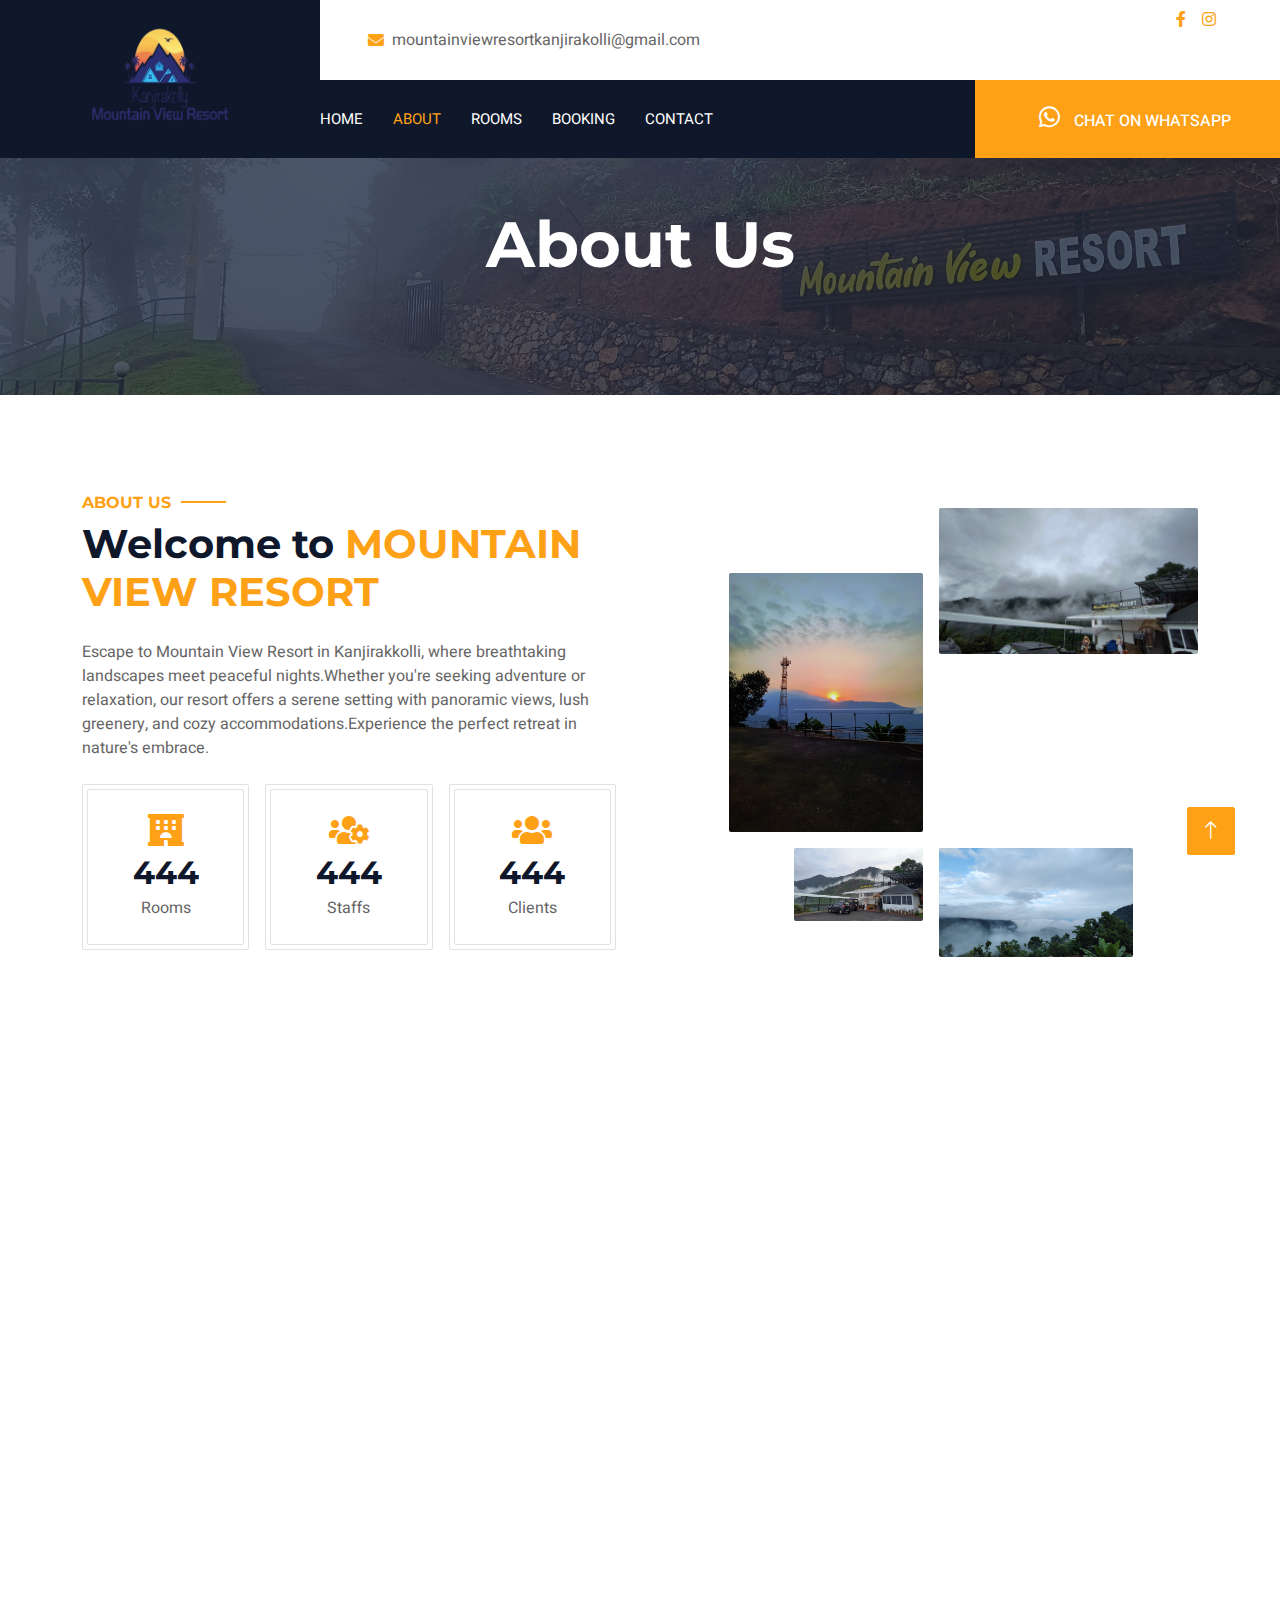
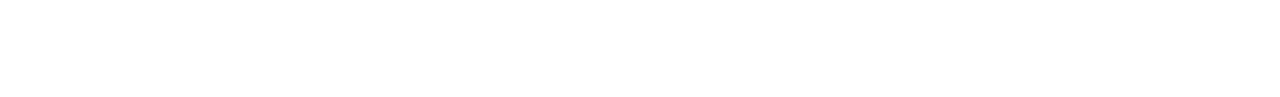
==== about.html @ e9edbc8a "msg" ====
<!DOCTYPE html>
<html lang="en">

<head>
    <meta charset="utf-8">
    <title>Mountain View Resort - Hotel HTML Template</title>
    <meta content="width=device-width, initial-scale=1.0" name="viewport">
    <meta content="" name="keywords">
    <meta content="" name="description">

    <!-- Favicon -->
    <link href="img/favicon.ico" rel="icon">

    <!-- Google Web Fonts -->
    <link rel="preconnect" href="https://fonts.googleapis.com">
    <link rel="preconnect" href="https://fonts.gstatic.com" crossorigin>
    <link href="https://fonts.googleapis.com/css2?family=Heebo:wght@400;500;600;700&family=Montserrat:wght@400;500;600;700&display=swap" rel="stylesheet">  

    <!-- Icon Font Stylesheet -->
    <link href="https://cdnjs.cloudflare.com/ajax/libs/font-awesome/5.10.0/css/all.min.css" rel="stylesheet">
    <link href="https://cdn.jsdelivr.net/npm/bootstrap-icons@1.4.1/font/bootstrap-icons.css" rel="stylesheet">

    <!-- Libraries Stylesheet -->
    <link href="lib/animate/animate.min.css" rel="stylesheet">
    <link href="lib/owlcarousel/assets/owl.carousel.min.css" rel="stylesheet">
    <link href="lib/tempusdominus/css/tempusdominus-bootstrap-4.min.css" rel="stylesheet" />

    <!-- Customized Bootstrap Stylesheet -->
    <link href="css/bootstrap.min.css" rel="stylesheet">

    <!-- Template Stylesheet -->
    <link href="css/style.css" rel="stylesheet">
</head>

<body>
    <div class="container-xxl bg-white p-0">
        <!-- Spinner Start -->
        <div id="spinner" class="show bg-white position-fixed translate-middle w-100 vh-100 top-50 start-50 d-flex align-items-center justify-content-center">
            <div class="spinner-border text-primary" style="width: 3rem; height: 3rem;" role="status">
                <span class="sr-only">Loading...</span>
            </div>
        </div>
        <!-- Spinner End -->

        <!-- Header Start -->
        <div class="container-fluid bg-dark px-0">
            <div class="row gx-0">
                <div class="col-lg-3 bg-dark d-none d-lg-block">
                    <a href="index.html" class="navbar-brand w-100 h-100 m-0 p-0 d-flex align-items-center justify-content-center">
                        <!-- <h1 class="m-0 text-primary text-uppercase">Mountain View Resort</h1> -->
                        <img src="./img/logos/logo.png" style="width: 150px;">

                    </a>
                </div>
                <div class="col-lg-9">
                    <div class="row gx-0 bg-white d-none d-lg-flex">
                        <div class="col-lg-7 px-5 text-start">
                            <div class="h-100 d-inline-flex align-items-center py-2 me-4">
                                <i class="fa fa-envelope text-primary me-2"></i>
                                <p class="mb-0">mountainviewresortkanjirakolli@gmail.com</p>
                            </div>
                            <div class="h-100 d-inline-flex align-items-center py-2">
                                <i class="fa fa-phone-alt text-primary me-2"></i>
                                <p class="mb-0">8590088552</p>
                            </div>
                        </div>
                        <div class="col-lg-5 px-5 text-end">
                            <div class="d-inline-flex align-items-center py-2">
                                <a class="me-3" href="https://www.facebook.com/profile.php?id=100089729634259&mibextid=ZbWKwL"><i class="fab fa-facebook-f"></i></a>
                                <!-- <a class="me-3" href=""><i class="fab fa-twitter"></i></a> -->
                                <!-- <a class="me-3" href=""><i class="fab fa-linkedin-in"></i></a> -->
                                <a class="me-3" href="https://www.instagram.com/kanjirakollimountainviewresort/profilecard/?igsh=MXhhMmZyZWFnYWtrZw=="><i class="fab fa-instagram"></i></a>
                                <!-- <a class="" href=""><i class="fab fa-youtube"></i></a> -->
                            </div>
                        </div>
                    </div>
                    <nav class="navbar navbar-expand-lg bg-dark navbar-dark p-3 p-lg-0">
                        <a href="index.html" class="navbar-brand d-block d-lg-none">
                            <img src="./img/logos/logo.png" style="width: 150px;">
                        </a>
                        <button type="button" class="navbar-toggler" data-bs-toggle="collapse" data-bs-target="#navbarCollapse">
                            <span class="navbar-toggler-icon"></span>
                        </button>
                        <div class="collapse navbar-collapse justify-content-between" id="navbarCollapse">
                            <div class="navbar-nav mr-auto py-0">
                                <a href="index.html" class="nav-item nav-link ">Home</a>
                                <a href="about.html" class="nav-item nav-link active">About</a>
                                <!-- <a href="service.html" class="nav-item nav-link">Services</a> -->
                                <a href="room.html" class="nav-item nav-link">Rooms</a>
                                <a href="booking.html" class="nav-link " data-bs-toggle="dropdown">Booking</a>
                                <!-- <div class="nav-item dropdown">
                                    <div class="dropdown-menu rounded-0 m-0">
                                        <a href="booking.html" class="dropdown-item">Booking</a>
                                        <a href="team.html" class="dropdown-item">Our Team</a>
                                        <a href="testimonial.html" class="dropdown-item">Testimonial</a>
                                    </div>
                                </div> -->
                                <a href="contact.html" class="nav-item nav-link">Contact</a>
                            </div>
                            <a href="https://wa.me/9061759742" target="_blank" class="btn btn-primary rounded-0 py-4 px-md-5 d-none d-lg-block">
                                <i class="fab fa-whatsapp" style="font-size: 24px; width:50px;"></i>Chat on WhatsApp
                            </a>
                        </div>
                    </nav>
                </div>
            </div>
        </div>
        <!-- Header End -->


        <!-- Page Header Start -->
        <div class="container-fluid page-header mb-5 p-0" style="background-image: url(img/outdoor/img14.jpg);">
            <div class="container-fluid page-header-inner py-5">
                <div class="container text-center pb-5">
                    <h1 class="display-3 text-white mb-3 animated slideInDown">About Us</h1>
                    
                </div>
            </div>
        </div>
        <!-- Page Header End -->


        <!-- Booking Start -->
        
        <!-- Booking End -->


        <!-- About Start -->
        <div class="container-xxl py-5">
            <div class="container">
                <div class="row g-5 align-items-center">
                    <div class="col-lg-6">
                        <h6 class="section-title text-start text-primary text-uppercase">About Us</h6>
                        <h1 class="mb-4">Welcome to <span class="text-primary text-uppercase">Mountain View Resort</span></h1>
                        <p class="mb-4">Escape to Mountain View Resort in Kanjirakkolli, where breathtaking landscapes meet peaceful nights.Whether you're seeking adventure or relaxation, our resort offers a serene setting with panoramic views, lush greenery, and cozy accommodations.Experience the perfect retreat in nature's embrace.</p>
                        <div class="row g-3 pb-4">
                            <div class="col-sm-4 wow fadeIn" data-wow-delay="0.1s">
                                <div class="border rounded p-1">
                                    <div class="border rounded text-center p-4">
                                        <i class="fa fa-hotel fa-2x text-primary mb-2"></i>
                                        <h2 class="mb-1" data-toggle="counter-up">1234</h2>
                                        <p class="mb-0">Rooms</p>
                                    </div>
                                </div>
                            </div>
                            <div class="col-sm-4 wow fadeIn" data-wow-delay="0.3s">
                                <div class="border rounded p-1">
                                    <div class="border rounded text-center p-4">
                                        <i class="fa fa-users-cog fa-2x text-primary mb-2"></i>
                                        <h2 class="mb-1" data-toggle="counter-up">1234</h2>
                                        <p class="mb-0">Staffs</p>
                                    </div>
                                </div>
                            </div>
                            <div class="col-sm-4 wow fadeIn" data-wow-delay="0.5s">
                                <div class="border rounded p-1">
                                    <div class="border rounded text-center p-4">
                                        <i class="fa fa-users fa-2x text-primary mb-2"></i>
                                        <h2 class="mb-1" data-toggle="counter-up">1234</h2>
                                        <p class="mb-0">Clients</p>
                                    </div>
                                </div>
                            </div>
                        </div>
                        <!-- <a class="btn btn-primary py-3 px-5 mt-2" href="./about.html">Explore More</a> -->
                    </div>
                    <div class="col-lg-6">
                        <div class="row g-3">
                            <div class="col-6 text-end">
                                <img class="img-fluid rounded w-75 wow zoomIn" data-wow-delay="0.1s" src="img/outdoor/img12.jpg" style="margin-top: 25%;">
                            </div>
                            <div class="col-6 text-start">
                                <img class="img-fluid rounded w-100 wow zoomIn" data-wow-delay="0.3s" src="img/outdoor/img7.jpg">
                            </div>
                            <div class="col-6 text-end">
                                <img class="img-fluid rounded w-50 wow zoomIn" data-wow-delay="0.5s" src="img/outdoor/img6.jpg">
                            </div>
                            <div class="col-6 text-start">
                                <img class="img-fluid rounded w-75 wow zoomIn" data-wow-delay="0.7s" src="img/outdoor/img5.jpg">
                            </div>
                        </div>
                    </div>
                </div>
            </div>
        </div>
        <!-- About End -->


        <!-- Team Start -->
        
        <!-- Team End -->


        <!-- Newsletter Start -->
        <div class="container newsletter mt-5 wow fadeIn" data-wow-delay="0.1s">
            <div class="row justify-content-center">
                <div class="col-lg-10 border rounded p-1">
                    <div class="border rounded text-center p-1">
                        <div class="bg-white rounded text-center p-5">
                            <h4 class="mb-4">Subscribe to Our <span class="text-primary text-uppercase">Newsletter</span></h4>
                            <form id="contactform1"> <!-- Add form tag for proper submission -->
                                <div class="position-relative mx-auto" style="max-width: 400px;">
                                    <input id="emailInput" class="form-control w-100 py-3 ps-4 pe-5" type="email" placeholder="Enter your email" required>
                                    <button id="s-btn1" type="submit" class="btn btn-primary py-2 px-3 position-absolute top-0 end-0 mt-2 me-2">Submit</button>
                                </div>
                            </form>
                            <div id="loading1" style="display: none; margin-top: 10px;">Loading...</div>
                            <div id="successMessage1" style="display: none; color: rgb(0, 0, 0); margin-top: 10px;">Thank you for subscribing!</div>
                        </div>
                    </div>
                </div>
            </div>
        </div>
        
        <script src="https://code.jquery.com/jquery-3.6.0.min.js"></script>
        <script>
            $(document).ready(function () {
                $('#contactform1').on('submit', function (e) {
                    e.preventDefault(); // Prevents default form submission
                    
                    const emailInput = $('#emailInput');
                    const loading = $('#loading1');
                    const btn = $('#s-btn1');
                    const successMessage = $('#successMessage1');
        
                    // Show loading indicator
                    loading.show();
                    btn.prop('disabled', true); // Disable the button to prevent multiple clicks
        
                    $.ajax({
                        url: 'https://script.google.com/macros/s/AKfycbyH6foigFQ6qbqTUmIFdKD7UqxGi5pgH8EmNKP2-ZwYHhmf_Qq9hfnJ1JyEBcUvRuzl/exec',
                        data: { email: emailInput.val() }, // Send email data
                        method: 'POST',
                        success: function (response) {
                            console.log(response); // Log the response for debugging
                            successMessage.show(); // Show success message
                            emailInput.val(''); // Clear email field
                        },
                        error: function (err) {
                            console.log(err); // Log any error messages for debugging
                            alert('Something went wrong. Please try again.');
                        },
                        complete: function () {
                            loading.hide(); // Hide loading indicator
                            btn.prop('disabled', false); // Re-enable the button
                        },
                    });
                });
            });
        </script>
        <!-- Newsletter Start -->
        

        <!-- Footer Start -->
        <div class="container-fluid bg-dark text-light footer wow fadeIn" data-wow-delay="0.1s">
            <div class="container pb-5">
                <div class="row g-5">
                    <!-- <div class="col-md-6 col-lg-4">
                        <div class="bg-primary rounded p-4">
                            <a href="index.html"><h1 class="text-white text-uppercase mb-3">Mountain View Resort</h1></a>
                            <p class="text-white mb-0">
								Download <a class="text-dark fw-medium" href="https://htmlcodex.com/hotel-html-template-pro">Mountain View Resort – Premium Version</a>, build a professional website for your hotel business and grab the attention of new visitors upon your site’s launch.
							</p>
                        </div>
                    </div> -->
                    <div class="col-md-6 col-lg-3">
                        <h6 class="section-title text-start text-primary text-uppercase mb-4">Contact</h6>
                        <p class="mb-2"><i class="fa fa-map-marker-alt me-3"></i>Meeshakkavala,Kanjirakkolli</p>
                        <p class="mb-2"><i class="fa fa-phone-alt me-3"></i>8590088552</p>
                        <p class="mb-2"><i class="fa fa-envelope me-3"></i>mountainviewresortkanjirakolli@gmail.com</p>
                        <div class="d-flex pt-2">
                            <!-- <a class="btn btn-outline-light btn-social" href=""><i class="fab fa-twitter"></i></a> -->
                            <a class="btn btn-outline-light btn-social" href="https://www.facebook.com/profile.php?id=100089729634259&mibextid=ZbWKwL"><i class="fab fa-facebook-f"></i></a>
                            <a class="btn btn-outline-light btn-social" href="https://www.instagram.com/kanjirakollimountainviewresort/profilecard/?igsh=MXhhMmZyZWFnYWtrZw=="><i class="fab fa-instagram"></i></a>
                            <!-- <a class="btn btn-outline-light btn-social" href=""><i class="fab fa-linkedin-in"></i></a> -->
                        </div>
                    </div>
                    <div class="col-lg-5 col-md-12">
                        <div class="row gy-5 g-4">
                            <div class="col-md-6">
                                <h6 class="section-title text-start text-primary text-uppercase mb-4">Resort</h6>
                                <a class="btn btn-link" href="./about.html">Home</a>
                                <a class="btn btn-link" href="./about.html">About Us</a>
                                <!-- <a class="btn btn-link" href="./service.html">service</a> -->
                                
                                <!-- <a class="btn btn-link" href="">Privacy Policy</a>
                                <a class="btn btn-link" href="">Terms & Condition</a>
                                <a class="btn btn-link" href="">Support</a> -->
                            </div>
                            <div class="col-md-6">
                                <h6 class="section-title text-start text-primary text-uppercase mb-4">Resort</h6>
                                <a class="btn btn-link" href="./about.html">Rooms</a>
                                <a class="btn btn-link" href="./about.html">Booking</a>
                                <a class="btn btn-link" href="./contact.html">Contact Us</a>
                            </div>
                        </div>
                    </div>
                </div>
            </div>
            <div class="container">
                <div class="copyright">
                    <div class="row">
                        <div class="col-md-6 text-center text-md-start mb-3 mb-md-0">
                            &copy; <a class="border-bottom" href="./index.html">Mountain View</a>, All Right Reserved. 
							
							<!--/*** This template is free as long as you keep the footer author’s credit link/attribution link/backlink. If you'd like to use the template without the footer author’s credit link/attribution link/backlink, you can purchase the Credit Removal License from "https://htmlcodex.com/credit-removal". Thank you for your support. ***/-->
							Designed & Created By <a class="border-bottom" href="https://www.auxxweb.in/#">Auxxweb Solutions</a>
                        </div>
                        <!-- <div class="col-md-6 text-center text-md-end">
                            <div class="footer-menu">
                                <a href="">Home</a>
                                <a href="">Cookies</a>
                                <a href="">Help</a>
                                <a href="">FQAs</a>
                            </div>
                        </div> -->
                    </div>
                </div>
            </div>
        </div>
        <!-- Footer End -->


        <!-- Back to Top -->
        <a href="#" class="btn btn-lg btn-primary btn-lg-square back-to-top"><i class="bi bi-arrow-up"></i></a>
    </div>

    <!-- JavaScript Libraries -->
    <script src="https://code.jquery.com/jquery-3.4.1.min.js"></script>
    <script src="https://cdn.jsdelivr.net/npm/bootstrap@5.0.0/dist/js/bootstrap.bundle.min.js"></script>
    <script src="lib/wow/wow.min.js"></script>
    <script src="lib/easing/easing.min.js"></script>
    <script src="lib/waypoints/waypoints.min.js"></script>
    <script src="lib/counterup/counterup.min.js"></script>
    <script src="lib/owlcarousel/owl.carousel.min.js"></script>
    <script src="lib/tempusdominus/js/moment.min.js"></script>
    <script src="lib/tempusdominus/js/moment-timezone.min.js"></script>
    <script src="lib/tempusdominus/js/tempusdominus-bootstrap-4.min.js"></script>

    <!-- Template Javascript -->
    <script src="js/main.js"></script>
</body>

</html>
---- css/style.css ----
/********** Template CSS **********/
:root {
    --primary: #FEA116;
    --light: #F1F8FF;
    --dark: #0F172B;
}

.fw-medium {
    font-weight: 500 !important;
}

.fw-semi-bold {
    font-weight: 600 !important;
}

.back-to-top {
    position: fixed;
    display: none;
    right: 45px;
    bottom: 45px;
    z-index: 99;
}


/*** Spinner ***/
#spinner {
    opacity: 0;
    visibility: hidden;
    transition: opacity .5s ease-out, visibility 0s linear .5s;
    z-index: 99999;
}

#spinner.show {
    transition: opacity .5s ease-out, visibility 0s linear 0s;
    visibility: visible;
    opacity: 1;
}


/*** Button ***/
.btn {
    font-weight: 500;
    text-transform: uppercase;
    transition: .5s;
}

.btn.btn-primary,
.btn.btn-secondary {
    color: #FFFFFF;
}

.btn-square {
    width: 38px;
    height: 38px;
}

.btn-sm-square {
    width: 32px;
    height: 32px;
}

.btn-lg-square {
    width: 48px;
    height: 48px;
}

.btn-square,
.btn-sm-square,
.btn-lg-square {
    padding: 0;
    display: flex;
    align-items: center;
    justify-content: center;
    font-weight: normal;
    border-radius: 2px;
}


/*** Navbar ***/
.navbar-dark .navbar-nav .nav-link {
    margin-right: 30px;
    padding: 25px 0;
    color: #FFFFFF;
    font-size: 15px;
    text-transform: uppercase;
    outline: none;
}

.navbar-dark .navbar-nav .nav-link:hover,
.navbar-dark .navbar-nav .nav-link.active {
    color: var(--primary);
}

@media (max-width: 991.98px) {
    .navbar-dark .navbar-nav .nav-link  {
        margin-right: 0;
        padding: 10px 0;
    }
}


/*** Header ***/
.carousel-caption {
    top: 0;
    left: 0;
    right: 0;
    bottom: 0;
    background: rgba(15, 23, 43, .7);
    z-index: 1;
}

.carousel-control-prev,
.carousel-control-next {
    width: 10%;
}

.carousel-control-prev-icon,
.carousel-control-next-icon {
    width: 3rem;
    height: 3rem;
}

@media (max-width: 768px) {
    #header-carousel .carousel-item {
        position: relative;
        min-height: 450px;
    }
    
    #header-carousel .carousel-item img {
        position: absolute;
        width: 100%;
        height: 100%;
        object-fit: cover;
    }
}

.page-header {
    background-position: center center;
    background-repeat: no-repeat;
    background-size: cover;
}

.page-header-inner {
    background: rgba(15, 23, 43, .7);
}

.breadcrumb-item + .breadcrumb-item::before {
    color: var(--light);
}

.booking {
    position: relative;
    margin-top: -100px !important;
    z-index: 1;
}


/*** Section Title ***/
.section-title {
    position: relative;
    display: inline-block;
}

.section-title::before {
    position: absolute;
    content: "";
    width: 45px;
    height: 2px;
    top: 50%;
    left: -55px;
    margin-top: -1px;
    background: var(--primary);
}

.section-title::after {
    position: absolute;
    content: "";
    width: 45px;
    height: 2px;
    top: 50%;
    right: -55px;
    margin-top: -1px;
    background: var(--primary);
}

.section-title.text-start::before,
.section-title.text-end::after {
    display: none;
}


/*** Service ***/
.service-item {
    height: 320px;
    padding: 30px;
    display: flex;
    flex-direction: column;
    justify-content: center;
    text-align: center;
    background: #FFFFFF;
    box-shadow: 0 0 45px rgba(0, 0, 0, .08);
    transition: .5s;
}

.service-item:hover {
    background: var(--primary);
}

.service-item .service-icon {
    margin: 0 auto 30px auto;
    width: 65px;
    height: 65px;
    transition: .5s;
}

.service-item i,
.service-item h5,
.service-item p {
    transition: .5s;
}

.service-item:hover i,
.service-item:hover h5,
.service-item:hover p {
    color: #FFFFFF !important;
}


/*** Youtube Video ***/
.video {
    position: relative;
    height: 100%;
    min-height: 500px;
    background: linear-gradient(rgba(15, 23, 43, .1), rgba(15, 23, 43, .1)), url(../img/video.jpg);
    background-position: center center;
    background-repeat: no-repeat;
    background-size: cover;
}

.video .btn-play {
    position: absolute;
    z-index: 3;
    top: 50%;
    left: 50%;
    transform: translateX(-50%) translateY(-50%);
    box-sizing: content-box;
    display: block;
    width: 32px;
    height: 44px;
    border-radius: 50%;
    border: none;
    outline: none;
    padding: 18px 20px 18px 28px;
}

.video .btn-play:before {
    content: "";
    position: absolute;
    z-index: 0;
    left: 50%;
    top: 50%;
    transform: translateX(-50%) translateY(-50%);
    display: block;
    width: 100px;
    height: 100px;
    background: var(--primary);
    border-radius: 50%;
    animation: pulse-border 1500ms ease-out infinite;
}

.video .btn-play:after {
    content: "";
    position: absolute;
    z-index: 1;
    left: 50%;
    top: 50%;
    transform: translateX(-50%) translateY(-50%);
    display: block;
    width: 100px;
    height: 100px;
    background: var(--primary);
    border-radius: 50%;
    transition: all 200ms;
}

.video .btn-play img {
    position: relative;
    z-index: 3;
    max-width: 100%;
    width: auto;
    height: auto;
}

.video .btn-play span {
    display: block;
    position: relative;
    z-index: 3;
    width: 0;
    height: 0;
    border-left: 32px solid var(--dark);
    border-top: 22px solid transparent;
    border-bottom: 22px solid transparent;
}

@keyframes pulse-border {
    0% {
        transform: translateX(-50%) translateY(-50%) translateZ(0) scale(1);
        opacity: 1;
    }

    100% {
        transform: translateX(-50%) translateY(-50%) translateZ(0) scale(1.5);
        opacity: 0;
    }
}

#videoModal {
    z-index: 99999;
}

#videoModal .modal-dialog {
    position: relative;
    max-width: 800px;
    margin: 60px auto 0 auto;
}

#videoModal .modal-body {
    position: relative;
    padding: 0px;
}

#videoModal .close {
    position: absolute;
    width: 30px;
    height: 30px;
    right: 0px;
    top: -30px;
    z-index: 999;
    font-size: 30px;
    font-weight: normal;
    color: #FFFFFF;
    background: #000000;
    opacity: 1;
}


/*** Testimonial ***/
.testimonial {
    background: linear-gradient(rgba(15, 23, 43, .7), rgba(15, 23, 43, .7)), url(../img/carousel-2.jpg);
    background-position: center center;
    background-repeat: no-repeat;
    background-size: cover;
}

.testimonial-carousel {
    padding-left: 65px;
    padding-right: 65px;
}

.testimonial-carousel .testimonial-item {
    padding: 30px;
}

.testimonial-carousel .owl-nav {
    position: absolute;
    width: 100%;
    height: 40px;
    top: calc(50% - 20px);
    left: 0;
    display: flex;
    justify-content: space-between;
    z-index: 1;
}

.testimonial-carousel .owl-nav .owl-prev,
.testimonial-carousel .owl-nav .owl-next {
    position: relative;
    width: 40px;
    height: 40px;
    display: flex;
    align-items: center;
    justify-content: center;
    color: #FFFFFF;
    background: var(--primary);
    border-radius: 2px;
    font-size: 18px;
    transition: .5s;
}

.testimonial-carousel .owl-nav .owl-prev:hover,
.testimonial-carousel .owl-nav .owl-next:hover {
    color: var(--primary);
    background: #FFFFFF;
}


/*** Team ***/
.team-item,
.team-item .bg-primary,
.team-item .bg-primary i {
    transition: .5s;
}

.team-item:hover {
    border-color: var(--secondary) !important;
}

.team-item:hover .bg-primary {
    background: var(--secondary) !important;
}

.team-item:hover .bg-primary i {
    color: var(--secondary) !important;
}


/*** Footer ***/
.newsletter {
    position: relative;
    z-index: 1;
}

.footer {
    position: relative;
    margin-top: -110px;
    padding-top: 180px;
}

.footer .btn.btn-social {
    margin-right: 5px;
    width: 35px;
    height: 35px;
    display: flex;
    align-items: center;
    justify-content: center;
    color: var(--light);
    border: 1px solid #FFFFFF;
    border-radius: 35px;
    transition: .3s;
}

.footer .btn.btn-social:hover {
    color: var(--primary);
}

.footer .btn.btn-link {
    display: block;
    margin-bottom: 5px;
    padding: 0;
    text-align: left;
    color: #FFFFFF;
    font-size: 15px;
    font-weight: normal;
    text-transform: capitalize;
    transition: .3s;
}

.footer .btn.btn-link::before {
    position: relative;
    content: "\f105";
    font-family: "Font Awesome 5 Free";
    font-weight: 900;
    margin-right: 10px;
}

.footer .btn.btn-link:hover {
    letter-spacing: 1px;
    box-shadow: none;
}

.footer .copyright {
    padding: 25px 0;
    font-size: 15px;
    border-top: 1px solid rgba(256, 256, 256, .1);
}

.footer .copyright a {
    color: var(--light);
}

.footer .footer-menu a {
    margin-right: 15px;
    padding-right: 15px;
    border-right: 1px solid rgba(255, 255, 255, .3);
}

.footer .footer-menu a:last-child {
    margin-right: 0;
    padding-right: 0;
    border-right: none;
}
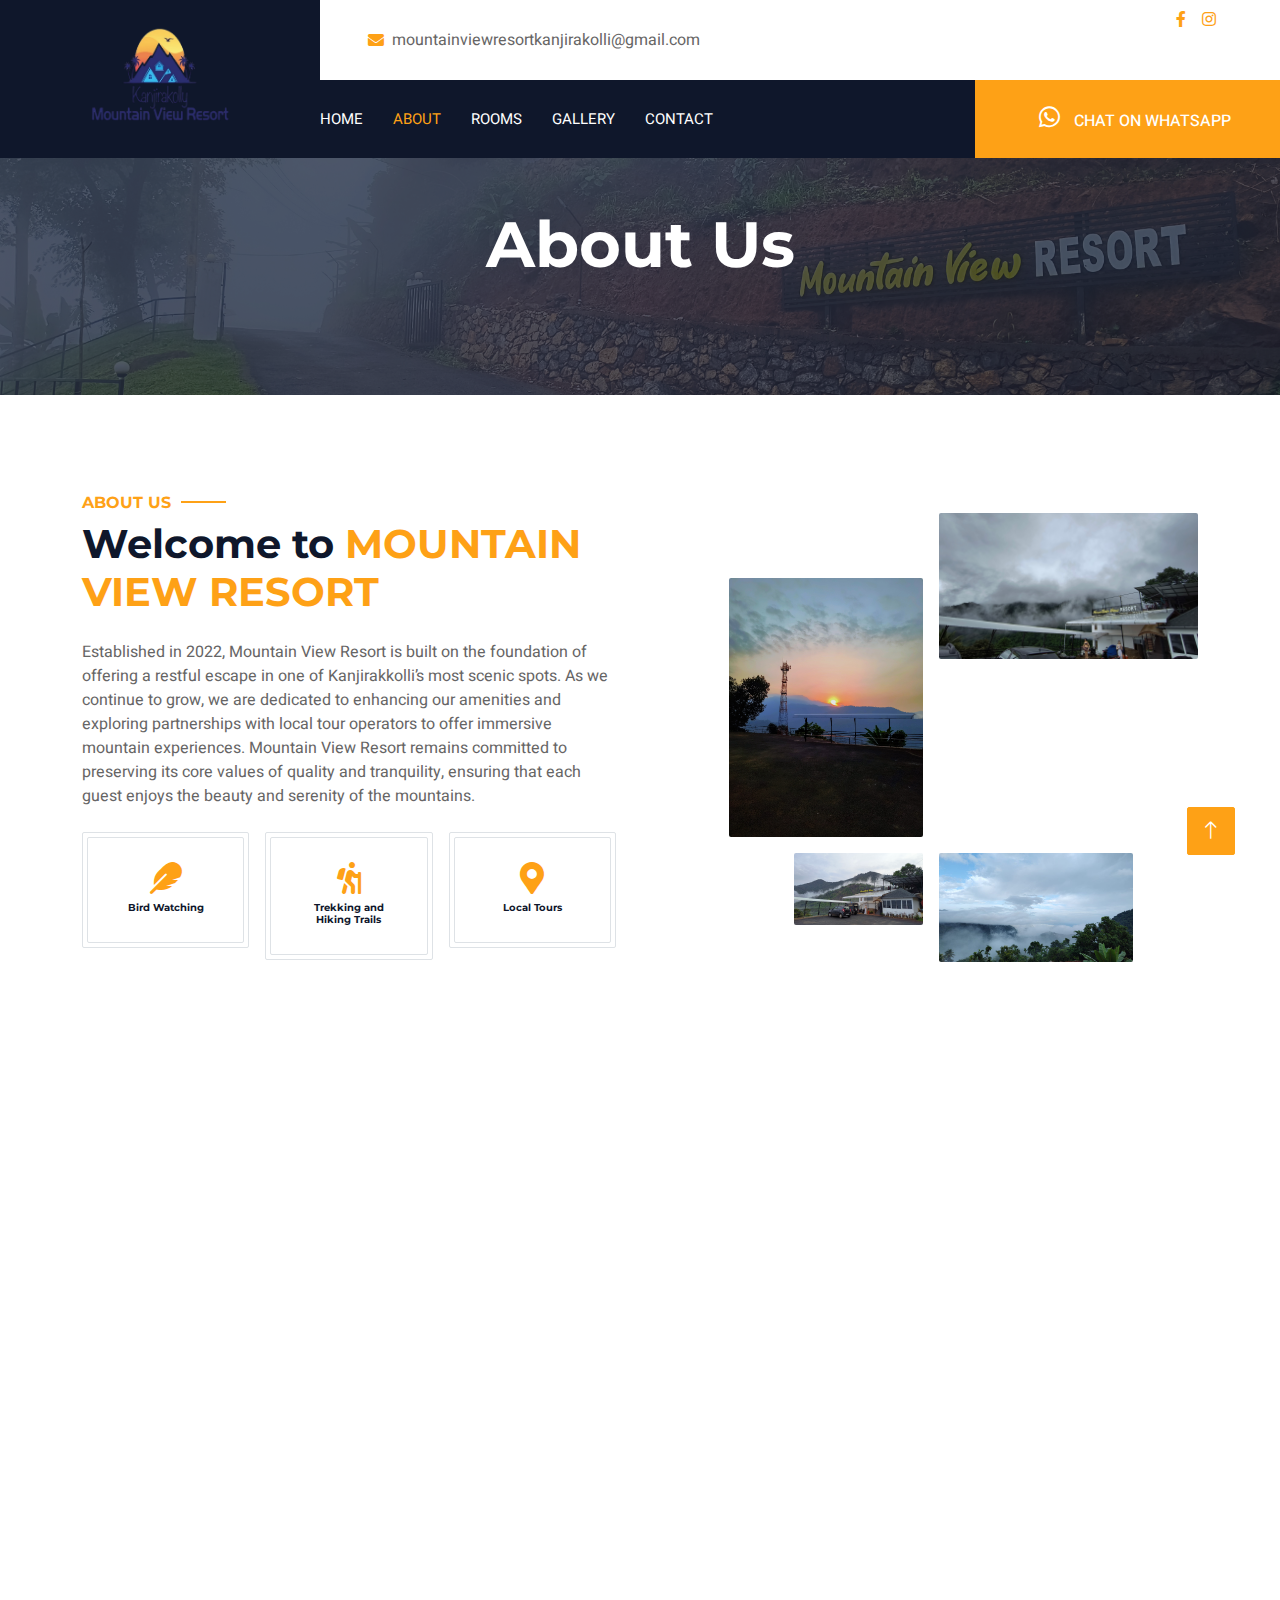
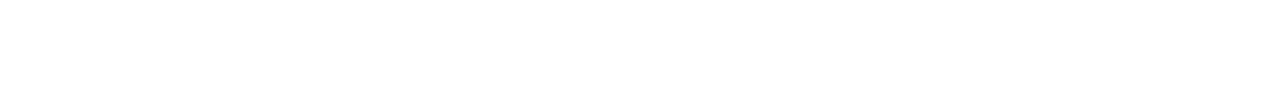
==== commit 711023f8: "done" ====
--- a/about.html
+++ b/about.html
@@ -87,7 +87,7 @@
                                 <a href="about.html" class="nav-item nav-link active">About</a>
                                 <!-- <a href="service.html" class="nav-item nav-link">Services</a> -->
                                 <a href="room.html" class="nav-item nav-link">Rooms</a>
-                                <a href="booking.html" class="nav-link " data-bs-toggle="dropdown">Booking</a>
+                                <a href="booking.html" class="nav-link ">Gallery</a>
                                 <!-- <div class="nav-item dropdown">
                                     <div class="dropdown-menu rounded-0 m-0">
                                         <a href="booking.html" class="dropdown-item">Booking</a>
@@ -132,38 +132,39 @@
                     <div class="col-lg-6">
                         <h6 class="section-title text-start text-primary text-uppercase">About Us</h6>
                         <h1 class="mb-4">Welcome to <span class="text-primary text-uppercase">Mountain View Resort</span></h1>
-                        <p class="mb-4">Escape to Mountain View Resort in Kanjirakkolli, where breathtaking landscapes meet peaceful nights.Whether you're seeking adventure or relaxation, our resort offers a serene setting with panoramic views, lush greenery, and cozy accommodations.Experience the perfect retreat in nature's embrace.</p>
-                        <div class="row g-3 pb-4">
-                            <div class="col-sm-4 wow fadeIn" data-wow-delay="0.1s">
-                                <div class="border rounded p-1">
-                                    <div class="border rounded text-center p-4">
-                                        <i class="fa fa-hotel fa-2x text-primary mb-2"></i>
-                                        <h2 class="mb-1" data-toggle="counter-up">1234</h2>
-                                        <p class="mb-0">Rooms</p>
-                                    </div>
-                                </div>
-                            </div>
-                            <div class="col-sm-4 wow fadeIn" data-wow-delay="0.3s">
-                                <div class="border rounded p-1">
-                                    <div class="border rounded text-center p-4">
-                                        <i class="fa fa-users-cog fa-2x text-primary mb-2"></i>
-                                        <h2 class="mb-1" data-toggle="counter-up">1234</h2>
-                                        <p class="mb-0">Staffs</p>
-                                    </div>
-                                </div>
-                            </div>
-                            <div class="col-sm-4 wow fadeIn" data-wow-delay="0.5s">
-                                <div class="border rounded p-1">
-                                    <div class="border rounded text-center p-4">
-                                        <i class="fa fa-users fa-2x text-primary mb-2"></i>
-                                        <h2 class="mb-1" data-toggle="counter-up">1234</h2>
-                                        <p class="mb-0">Clients</p>
-                                    </div>
-                                </div>
-                            </div>
-                        </div>
-                        <!-- <a class="btn btn-primary py-3 px-5 mt-2" href="./about.html">Explore More</a> -->
-                    </div>
+                        <p class="mb-4">Established in 2022, Mountain View Resort is built on the foundation of offering a restful escape in one of Kanjirakkolli’s most scenic spots. As we continue to grow, we are dedicated to enhancing our amenities and exploring partnerships with local tour operators to offer immersive mountain experiences. Mountain View Resort remains committed to preserving its core values of quality and tranquility, ensuring that each guest enjoys the beauty and serenity of the mountains.
+</p>
+<div class="row g-3 pb-4">
+    <div class="col-sm-4 wow fadeIn" data-wow-delay="0.1s">
+        <div class="border rounded p-1">
+            <div class="border rounded text-center p-4">
+                <i class="fa fa-feather fa-2x text-primary mb-2"></i>
+                <h4 class="mb-1" style="font-size: 10px;">Bird Watching</h4>
+                <!-- <p class="mb-0">Rooms</p> -->
+            </div>
+        </div>
+    </div>
+    <div class="col-sm-4 wow fadeIn" data-wow-delay="0.3s">
+        <div class="border rounded p-1">
+            <div class="border rounded text-center p-4">
+                <i class="fa fa-hiking fa-2x text-primary mb-2"></i>
+                <h4 class="mb-1" style="font-size: 10px;">Trekking and Hiking Trails</h4>
+                <!-- <p class="mb-0">Staffs</p> -->
+            </div>
+        </div>
+    </div>
+    <div class="col-sm-4 wow fadeIn" data-wow-delay="0.5s">
+        <div class="border rounded p-1">
+            <div class="border rounded text-center p-4">
+                <i class="fa fa-map-marker-alt fa-2x text-primary mb-2"></i>
+                <h2 class="mb-1" style="font-size: 10px;">Local Tours</h2>
+                <!-- <p class="mb-0">Clients</p> -->
+            </div>
+        </div>
+    </div>
+</div>
+<!-- <a class="btn btn-primary py-3 px-5 mt-2" href="./about.html">Explore More</a> -->
+</div>
                     <div class="col-lg-6">
                         <div class="row g-3">
                             <div class="col-6 text-end">
@@ -279,7 +280,7 @@
                         <div class="row gy-5 g-4">
                             <div class="col-md-6">
                                 <h6 class="section-title text-start text-primary text-uppercase mb-4">Resort</h6>
-                                <a class="btn btn-link" href="./about.html">Home</a>
+                                <a class="btn btn-link" href="./index.html">Home</a>
                                 <a class="btn btn-link" href="./about.html">About Us</a>
                                 <!-- <a class="btn btn-link" href="./service.html">service</a> -->
                                 
@@ -289,8 +290,8 @@
                             </div>
                             <div class="col-md-6">
                                 <h6 class="section-title text-start text-primary text-uppercase mb-4">Resort</h6>
-                                <a class="btn btn-link" href="./about.html">Rooms</a>
-                                <a class="btn btn-link" href="./about.html">Booking</a>
+                                <a class="btn btn-link" href="./room.html">Rooms</a>
+                                <a class="btn btn-link" href="./booking.html">Gallery</a>
                                 <a class="btn btn-link" href="./contact.html">Contact Us</a>
                             </div>
                         </div>
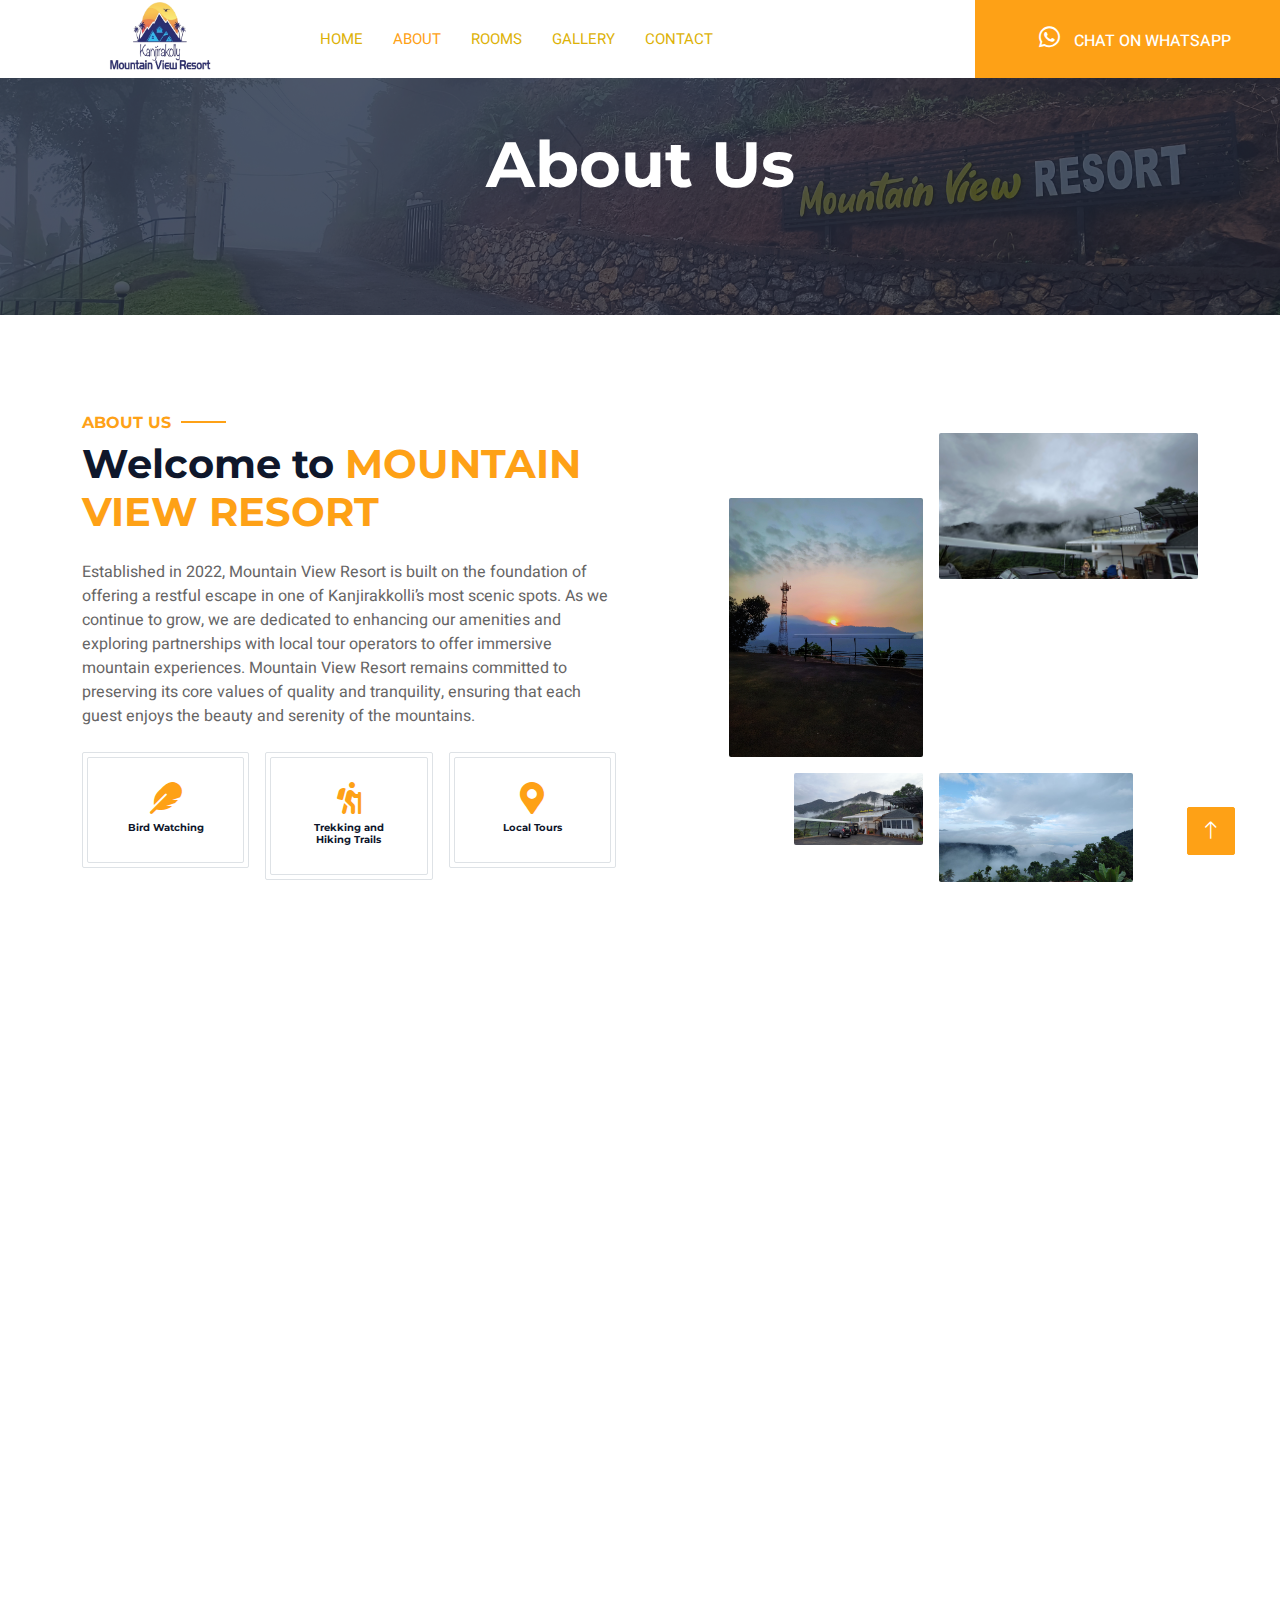
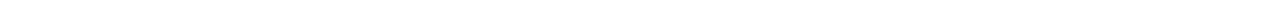
==== commit 75aa4714: "navbar changed" ====
--- a/about.html
+++ b/about.html
@@ -43,38 +43,18 @@
         <!-- Spinner End -->
 
         <!-- Header Start -->
-        <div class="container-fluid bg-dark px-0">
+        <div class="container-fluid px-0">
             <div class="row gx-0">
-                <div class="col-lg-3 bg-dark d-none d-lg-block">
+                <div class="col-lg-3  d-none d-lg-block">
                     <a href="index.html" class="navbar-brand w-100 h-100 m-0 p-0 d-flex align-items-center justify-content-center">
                         <!-- <h1 class="m-0 text-primary text-uppercase">Mountain View Resort</h1> -->
-                        <img src="./img/logos/logo.png" style="width: 150px;">
+                        <img src="./img/logos/logo.png" style="width: 110px;">
 
                     </a>
                 </div>
                 <div class="col-lg-9">
-                    <div class="row gx-0 bg-white d-none d-lg-flex">
-                        <div class="col-lg-7 px-5 text-start">
-                            <div class="h-100 d-inline-flex align-items-center py-2 me-4">
-                                <i class="fa fa-envelope text-primary me-2"></i>
-                                <p class="mb-0">mountainviewresortkanjirakolli@gmail.com</p>
-                            </div>
-                            <div class="h-100 d-inline-flex align-items-center py-2">
-                                <i class="fa fa-phone-alt text-primary me-2"></i>
-                                <p class="mb-0">8590088552</p>
-                            </div>
-                        </div>
-                        <div class="col-lg-5 px-5 text-end">
-                            <div class="d-inline-flex align-items-center py-2">
-                                <a class="me-3" href="https://www.facebook.com/profile.php?id=100089729634259&mibextid=ZbWKwL"><i class="fab fa-facebook-f"></i></a>
-                                <!-- <a class="me-3" href=""><i class="fab fa-twitter"></i></a> -->
-                                <!-- <a class="me-3" href=""><i class="fab fa-linkedin-in"></i></a> -->
-                                <a class="me-3" href="https://www.instagram.com/kanjirakollimountainviewresort/profilecard/?igsh=MXhhMmZyZWFnYWtrZw=="><i class="fab fa-instagram"></i></a>
-                                <!-- <a class="" href=""><i class="fab fa-youtube"></i></a> -->
-                            </div>
-                        </div>
-                    </div>
-                    <nav class="navbar navbar-expand-lg bg-dark navbar-dark p-3 p-lg-0">
+                    
+                    <nav class="navbar navbar-expand-lg  navbar-dark p-3 p-lg-0">
                         <a href="index.html" class="navbar-brand d-block d-lg-none">
                             <img src="./img/logos/logo.png" style="width: 150px;">
                         </a>
--- a/css/style.css
+++ b/css/style.css
@@ -80,7 +80,7 @@
 .navbar-dark .navbar-nav .nav-link {
     margin-right: 30px;
     padding: 25px 0;
-    color: #FFFFFF;
+    color: #ddb207;
     font-size: 15px;
     text-transform: uppercase;
     outline: none;
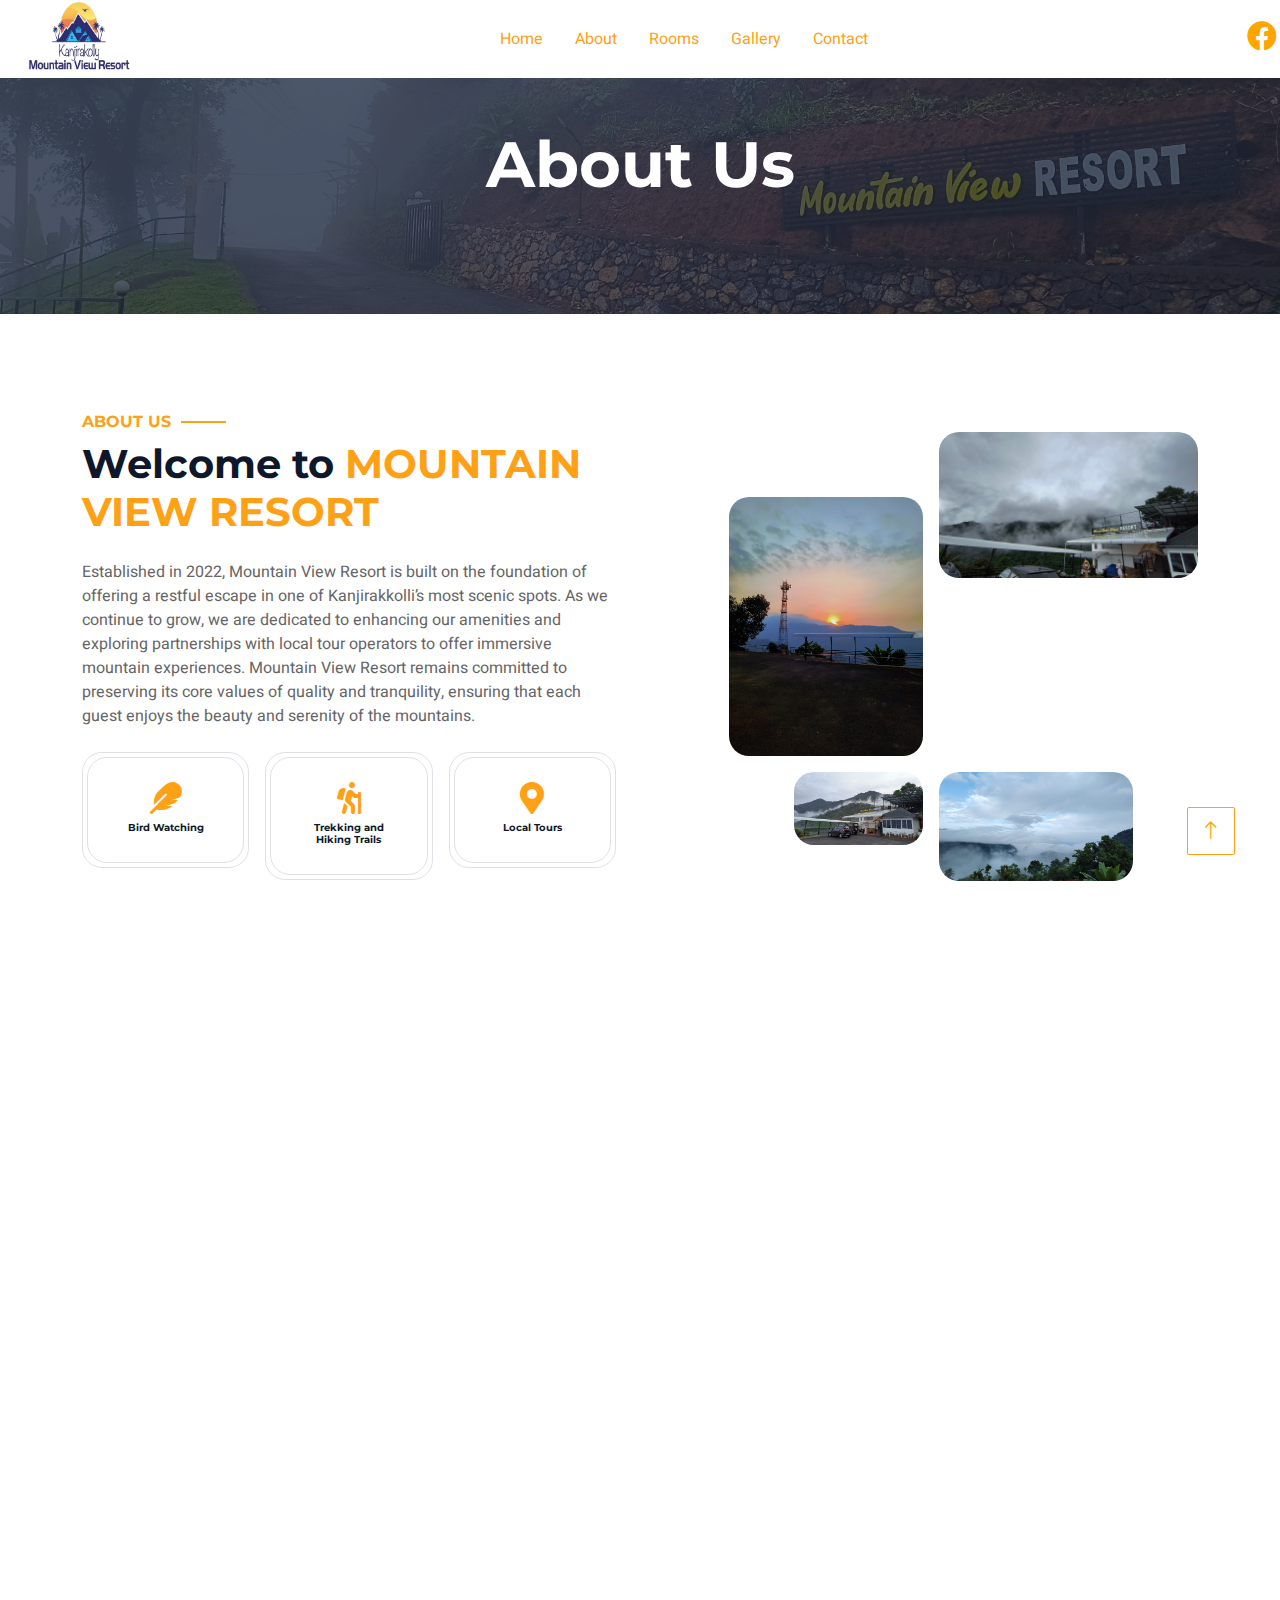
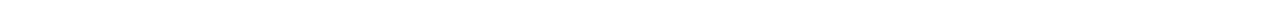
==== commit a467fa0b: "changed" ====
--- a/about.html
+++ b/about.html
@@ -44,47 +44,79 @@
 
         <!-- Header Start -->
         <div class="container-fluid px-0">
-            <div class="row gx-0">
-                <div class="col-lg-3  d-none d-lg-block">
-                    <a href="index.html" class="navbar-brand w-100 h-100 m-0 p-0 d-flex align-items-center justify-content-center">
-                        <!-- <h1 class="m-0 text-primary text-uppercase">Mountain View Resort</h1> -->
+            <div class="row gx-0 align-items-center">
+                <!-- Logo (Visible on large screens only) -->
+                <div class="col-lg-3 d-none d-lg-flex align-items-center justify-content-center" style="margin-left: 550px;">
+                    <a href="index.html" class="navbar-brand w-100 m-0 p-0">
                         <img src="./img/logos/logo.png" style="width: 110px;">
-
                     </a>
-                </div>
-                <div class="col-lg-9">
                     
-                    <nav class="navbar navbar-expand-lg  navbar-dark p-3 p-lg-0">
-                        <a href="index.html" class="navbar-brand d-block d-lg-none">
-                            <img src="./img/logos/logo.png" style="width: 150px;">
+                <a href="index.html" style="margin-left: 350px;" class="nav-item nav-link active">Home</a>
+                <a href="about.html" class="nav-item nav-link">About</a>
+                <a href="room.html" class="nav-item nav-link">Rooms</a>
+                <a href="booking.html" class="nav-item nav-link">Gallery</a>
+                <a href="contact.html" class="nav-item nav-link">Contact</a>
+            
+                <a class="btn btn-social" style="color: orange;font-size: 30px; margin-left: 350px;" href="https://www.facebook.com/profile.php?id=100089729634259&mibextid=ZbWKwL">
+                    <i class="fab fa-facebook"></i>
+                </a>
+                <a class="btn btn-social" style="color: orange;font-size: 30px;" href="https://www.instagram.com/kanjirakollimountainviewresort/profilecard/?igsh=MXhhMmZyZWFnYWtrZw==">
+                    <i class="fab fa-instagram"></i>
+                </a>
+                <a href="https://wa.me/9061759742" target="_blank" class="btn btn-primary rounded-0" style="display: flex; align-items: center; gap: 5px;border-color: white;">
+                    <i class="fab fa-whatsapp" style="font-size: 32px; margin-top: -6px;"></i>
+                </a>
+                </div>
+        
+                <!-- Logo, Social Icons, and Toggler for Small Screens -->
+                <div class="col-lg-9 d-flex justify-content-between align-items-center p-3 p-lg-0">
+                    <!-- Logo (Visible on small screens only) -->
+                    <a href="index.html" class="navbar-brand d-lg-none">
+                        <img src="./img/logos/logo.png" style="width: 110px;">
+                    </a>
+        
+                    <!-- Social Icons (Visible on all screen sizes) -->
+                    <div class="d-flex align-items-center d-lg-none" style="margin-top: 10px; margin-left: 40px;">
+                        <a class="btn btn-social" style="color: orange;font-size: 20px;" href="https://www.facebook.com/profile.php?id=100089729634259&mibextid=ZbWKwL">
+                            <i class="fab fa-facebook"></i>
                         </a>
-                        <button type="button" class="navbar-toggler" data-bs-toggle="collapse" data-bs-target="#navbarCollapse">
-                            <span class="navbar-toggler-icon"></span>
-                        </button>
-                        <div class="collapse navbar-collapse justify-content-between" id="navbarCollapse">
-                            <div class="navbar-nav mr-auto py-0">
-                                <a href="index.html" class="nav-item nav-link ">Home</a>
-                                <a href="about.html" class="nav-item nav-link active">About</a>
-                                <!-- <a href="service.html" class="nav-item nav-link">Services</a> -->
-                                <a href="room.html" class="nav-item nav-link">Rooms</a>
-                                <a href="booking.html" class="nav-link ">Gallery</a>
-                                <!-- <div class="nav-item dropdown">
-                                    <div class="dropdown-menu rounded-0 m-0">
-                                        <a href="booking.html" class="dropdown-item">Booking</a>
-                                        <a href="team.html" class="dropdown-item">Our Team</a>
-                                        <a href="testimonial.html" class="dropdown-item">Testimonial</a>
-                                    </div>
-                                </div> -->
-                                <a href="contact.html" class="nav-item nav-link">Contact</a>
-                            </div>
-                            <a href="https://wa.me/9061759742" target="_blank" class="btn btn-primary rounded-0 py-4 px-md-5 d-none d-lg-block">
-                                <i class="fab fa-whatsapp" style="font-size: 24px; width:50px;"></i>Chat on WhatsApp
-                            </a>
-                        </div>
-                    </nav>
-                </div>
-            </div>
-        </div>
+                        <a class="btn btn-social" style="color: orange; margin-left: -10px;font-size: 20px;" href="https://www.instagram.com/kanjirakollimountainviewresort/profilecard/?igsh=MXhhMmZyZWFnYWtrZw==">
+                            <i class="fab fa-instagram"></i>
+                        </a>
+                        <a href="https://wa.me/9061759742" target="_blank" class="btn btn-primary rounded-0" style="display: flex; align-items: center; margin-left: -10px;border-color: white;">
+                            <i class="fab fa-whatsapp" style="font-size: 20px;margin-top: -7px;"></i>
+                        </a>
+                    </div>
+        
+                    <!-- Toggler Button (Visible only on small screens) -->
+                    <!-- <button type="button" class="navbar-toggler d-lg-none" style="background-color: #110554; border: none;" data-bs-toggle="collapse" data-bs-target="#navbarCollapse">
+                        <span class="navbar-toggler-icon" style="color: white;"></span>
+                    </button> -->
+                    <nav class="navbar navbar-expand-lg  navbar-light p-3 p-lg-0">
+                    <button type="button" style="color: #110554" class="navbar-toggler" data-bs-toggle="collapse" data-bs-target="#navbarCollapse">
+                        <span class="navbar-toggler-icon"></span>
+                    </button>
+                </nav>
+                </div>
+            </div>
+        
+            <!-- Navigation Links for Large Screens -->
+            
+        
+            <!-- Collapsible Navbar for Small Screens -->
+            <div class="collapse navbar-collapse d-lg-none" id="navbarCollapse">
+                <div class="navbar-nav text-center mt-2">
+                    <a href="index.html" class="nav-item nav-link active">Home</a>
+                    <a href="about.html" class="nav-item nav-link">About</a>
+                    <a href="room.html" class="nav-item nav-link">Rooms</a>
+                    <a href="booking.html" class="nav-item nav-link">Gallery</a>
+                    <a href="contact.html" class="nav-item nav-link">Contact</a>
+                </div>
+            </div>
+        </div>
+        
+        <!-- Header End -->
+
         <!-- Header End -->
 
 
@@ -244,7 +276,7 @@
 							</p>
                         </div>
                     </div> -->
-                    <div class="col-md-6 col-lg-3">
+                    <div class="col-md-6 col-lg-6">
                         <h6 class="section-title text-start text-primary text-uppercase mb-4">Contact</h6>
                         <p class="mb-2"><i class="fa fa-map-marker-alt me-3"></i>Meeshakkavala,Kanjirakkolli</p>
                         <p class="mb-2"><i class="fa fa-phone-alt me-3"></i>8590088552</p>
@@ -256,7 +288,7 @@
                             <!-- <a class="btn btn-outline-light btn-social" href=""><i class="fab fa-linkedin-in"></i></a> -->
                         </div>
                     </div>
-                    <div class="col-lg-5 col-md-12">
+                    <div class="col-lg-6 col-md-12">
                         <div class="row gy-5 g-4">
                             <div class="col-md-6">
                                 <h6 class="section-title text-start text-primary text-uppercase mb-4">Resort</h6>
--- a/css/style.css
+++ b/css/style.css
@@ -46,7 +46,9 @@
 
 .btn.btn-primary,
 .btn.btn-secondary {
-    color: #FFFFFF;
+    color: orange;
+    background-color: white;
+    
 }
 
 .btn-square {
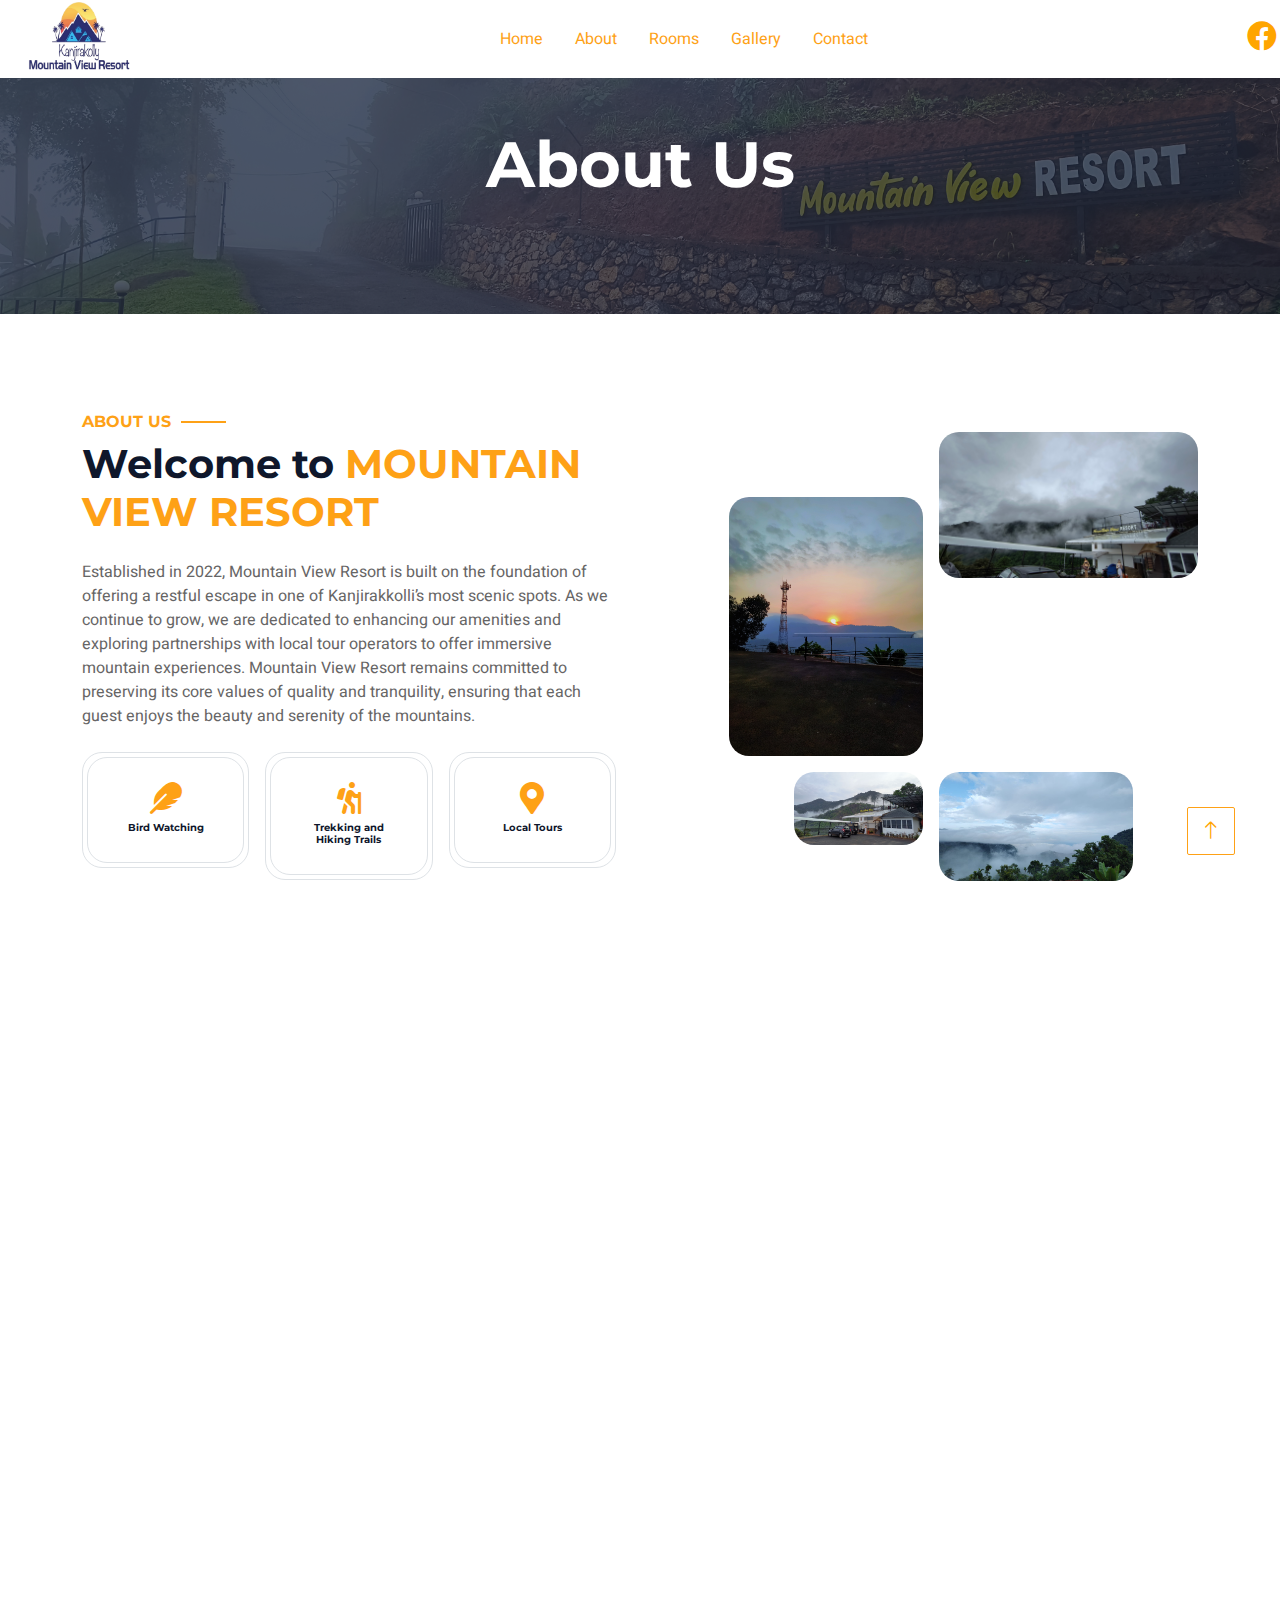
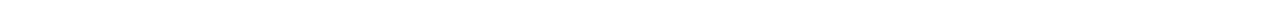
==== commit 173d3be7: "changed" ====
--- a/about.html
+++ b/about.html
@@ -191,6 +191,7 @@
                             <div class="col-6 text-start">
                                 <img class="img-fluid rounded w-75 wow zoomIn" data-wow-delay="0.7s" src="img/outdoor/img5.jpg">
                             </div>
+                            
                         </div>
                     </div>
                 </div>
@@ -217,7 +218,7 @@
                                     <button id="s-btn1" type="submit" class="btn btn-primary py-2 px-3 position-absolute top-0 end-0 mt-2 me-2">Submit</button>
                                 </div>
                             </form>
-                            <div id="loading1" style="display: none; margin-top: 10px;">Loading...</div>
+                            <div id="loading1" style="display: none; margin-top: 10px;">Submitting...</div>
                             <div id="successMessage1" style="display: none; color: rgb(0, 0, 0); margin-top: 10px;">Thank you for subscribing!</div>
                         </div>
                     </div>
